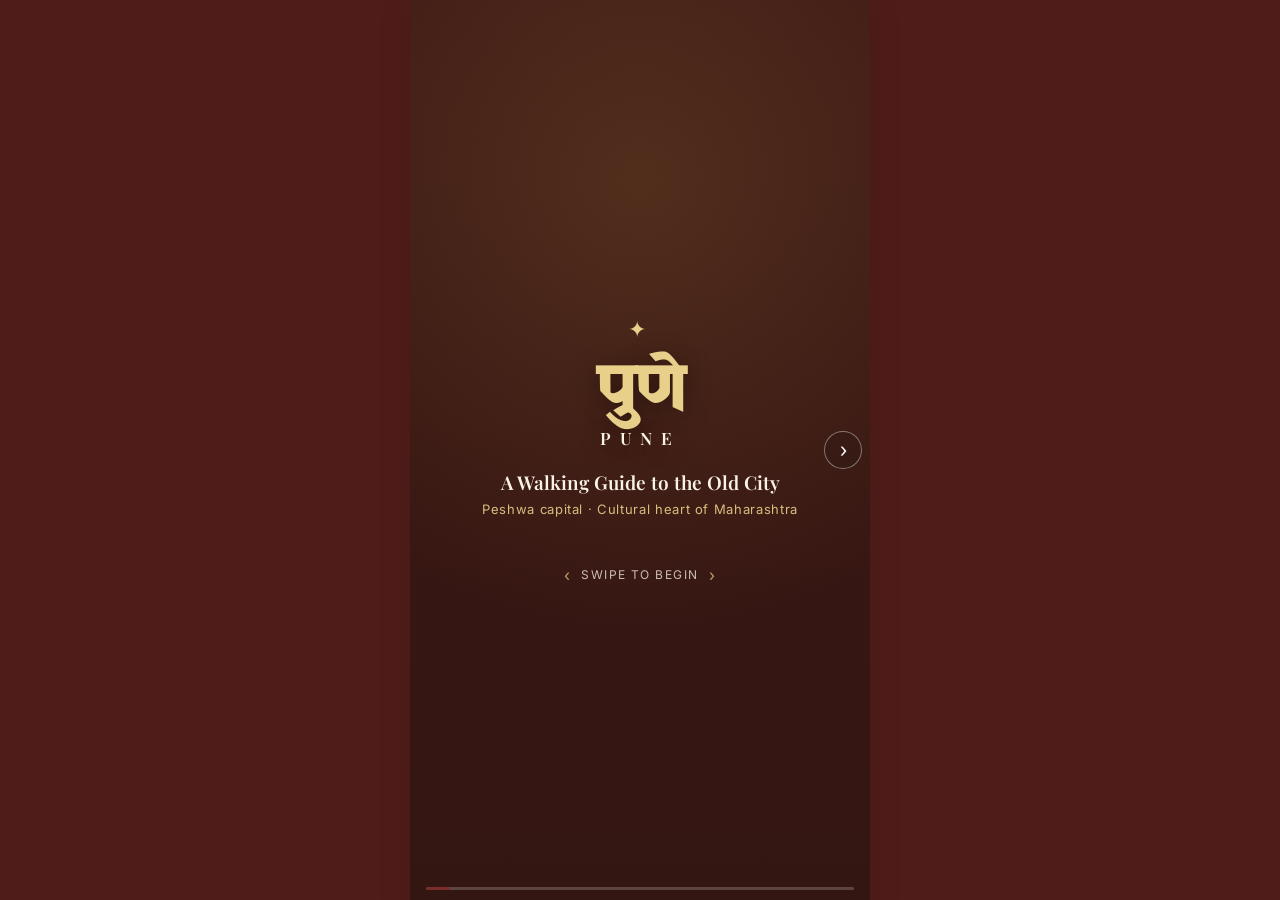
==== index.html @ a4c584d1 "added aga khan palace" ====
<!DOCTYPE html>
<html lang="en">
<head>
<meta charset="UTF-8">
<meta name="viewport" content="width=device-width, initial-scale=1, maximum-scale=1, viewport-fit=cover">
<title>Pune City Sightseeing Guide</title>
<meta name="description" content="A swipeable pocket guide to Pune's historic Peths, wadas and Ganpati temples.">
<link rel="preconnect" href="https://fonts.googleapis.com">
<link rel="preconnect" href="https://fonts.gstatic.com" crossorigin>
<link href="https://fonts.googleapis.com/css2?family=Yatra+One&family=Playfair+Display:wght@600;700&family=Inter:wght@400;500;600&display=swap" rel="stylesheet">
<link rel="stylesheet" href="css/styles.css">
</head>
<body>

<div id="app">

  <div id="track">

    <!-- SLIDE 1 : INTRO -->
    <section class="slide slide-intro" data-kind="intro">
      <div class="intro-bg" id="introBg"></div>
      <div class="intro-overlay"></div>
      <div class="intro-content">
        <div class="intro-motif" aria-hidden="true">✦</div>
        <h1 class="intro-title">पुणे<span class="intro-title-en">Pune</span></h1>
        <p class="intro-subtitle">A Walking Guide to the Old City</p>
        <p class="intro-tagline">Peshwa capital · Cultural heart of Maharashtra</p>
        <div class="intro-hint">
          <span class="hint-arrow">‹</span>
          <span>swipe to begin</span>
          <span class="hint-arrow">›</span>
        </div>
      </div>
    </section>

    <!-- SLIDE 2 : ABOUT PUNE -->
    <section class="slide slide-about" data-kind="about">
      <header class="slide-header">
        <span class="slide-eyebrow">About the City</span>
        <div class="about-header-row">
          <h2>Pune, Through the Centuries</h2>
          <button class="audio-btn" type="button" data-audio-source="about" aria-label="Read this slide aloud">
            <span class="audio-icon">🔊</span><span class="audio-text">Listen</span>
          </button>
        </div>
      </header>
      <div class="about-scroll" id="aboutContent">
        <p class="about-loading">Loading Pune's history…</p>
      </div>
    </section>

    <!-- SLIDE 3 : INDEX -->
    <section class="slide slide-index" data-kind="index">
      <header class="slide-header">
        <span class="slide-eyebrow">The Guide</span>
        <h2>All Sights</h2>
        <p class="index-hint">Tap a place to jump straight there</p>
      </header>
      <ol class="index-list" id="indexList">
        <li class="index-loading">Loading sights…</li>
      </ol>
    </section>

    <!-- SIGHT SLIDES injected here by js/app.js -->

  </div>

  <!-- Persistent chrome -->
  <button class="nav-btn nav-prev" id="prevBtn" aria-label="Previous slide">‹</button>
  <button class="nav-btn nav-next" id="nextBtn" aria-label="Next slide">›</button>
  <div class="progress-dots" id="progressDots"></div>
  <div class="slide-counter" id="slideCounter"></div>

</div>

<script src="data/about-pune.js"></script>
<script src="data/sights-batch-a.js"></script>
<script src="data/sights-batch-b.js"></script>
<script src="data/sights-batch-c.js"></script>
<script src="js/app.js"></script>
</body>
</html>
---- css/styles.css ----
/* ---------- Pune City Sightseeing Guide -------------------------------- */

:root {
  --maroon: #7a2e2a;
  --maroon-dark: #4f1c19;
  --terracotta: #b5502f;
  --gold: #c9a24b;
  --gold-light: #e8cf8a;
  --cream: #faf3e6;
  --cream-deep: #f2e6d0;
  --ink: #2b1b14;
  --ink-soft: #5c473c;
  --line: rgba(122, 46, 42, 0.18);
  --shadow: 0 10px 30px rgba(43, 27, 20, 0.18);
  --header-font: 'Playfair Display', Georgia, serif;
  --display-font: 'Yatra One', var(--header-font);
  --body-font: 'Inter', -apple-system, BlinkMacSystemFont, 'Segoe UI', sans-serif;
}

* { box-sizing: border-box; }

html, body {
  margin: 0;
  padding: 0;
  height: 100%;
  background: var(--ink);
  color: var(--ink);
  font-family: var(--body-font);
  -webkit-tap-highlight-color: transparent;
  overscroll-behavior: none;
}

body {
  overflow: hidden;
  height: 100vh;
  height: 100dvh;
}

h1, h2, h3 { font-family: var(--header-font); margin: 0; }

button { font-family: inherit; }

#app {
  position: relative;
  width: 100vw;
  height: 100vh;
  height: 100dvh;
  overflow: hidden;
  background: var(--cream);
}

#track {
  display: flex;
  height: 100%;
  width: 100%;
  transition: transform 0.38s cubic-bezier(0.22, 0.68, 0.32, 1);
  touch-action: pan-y;
}
#track.dragging { transition: none; }

.slide {
  flex: 0 0 100%;
  width: 100%;
  height: 100%;
  display: flex;
  flex-direction: column;
  overflow: hidden;
  position: relative;
  background: var(--cream);
}

/* ---------- shared header ------------------------------------------- */

.slide-header {
  padding: max(20px, env(safe-area-inset-top)) 24px 14px;
  border-bottom: 1px solid var(--line);
  background: var(--cream);
  flex: 0 0 auto;
}
.slide-eyebrow {
  display: block;
  font-size: 12px;
  letter-spacing: 0.14em;
  text-transform: uppercase;
  color: var(--terracotta);
  font-weight: 600;
  margin-bottom: 4px;
}
.slide-header h2 {
  font-size: 26px;
  color: var(--maroon-dark);
  line-height: 1.15;
}
.index-hint { margin: 6px 0 0; font-size: 13px; color: var(--ink-soft); }

.about-header-row {
  display: flex;
  align-items: center;
  justify-content: space-between;
  gap: 12px;
  flex-wrap: wrap;
}
.about-header-row h2 { flex: 1 1 auto; min-width: 0; }
.about-header-row .audio-btn { flex: 0 0 auto; }

/* ---------- SLIDE 1 : intro ------------------------------------------ */

.slide-intro { justify-content: center; align-items: center; background: var(--maroon-dark); }

.intro-bg {
  position: absolute;
  inset: 0;
  background: linear-gradient(155deg, #5a221f 0%, #7a2e2a 55%, #93402d 100%);
  background-size: cover;
  background-position: center;
}
.intro-bg.has-photo { background-image: linear-gradient(180deg, rgba(45, 20, 16, 0.55), rgba(45, 20, 16, 0.82)), var(--intro-photo); }

.intro-overlay {
  position: absolute;
  inset: 0;
  background: radial-gradient(circle at 50% 20%, rgba(201, 162, 75, 0.16), transparent 60%);
}

.intro-content {
  position: relative;
  z-index: 1;
  text-align: center;
  color: var(--cream);
  padding: 0 32px;
}
.intro-motif { font-size: 22px; color: var(--gold-light); margin-bottom: 18px; letter-spacing: 0.3em; }
.intro-title {
  font-family: var(--display-font);
  font-size: 64px;
  line-height: 1;
  display: flex;
  flex-direction: column;
  align-items: center;
  gap: 6px;
  color: var(--gold-light);
  text-shadow: 0 4px 24px rgba(0,0,0,0.35);
}
.intro-title-en {
  font-family: var(--header-font);
  font-size: 17px;
  letter-spacing: 0.5em;
  text-transform: uppercase;
  color: var(--cream);
  font-weight: 600;
}
.intro-subtitle { margin: 22px 0 6px; font-size: 19px; font-family: var(--header-font); font-weight: 600; }
.intro-tagline { margin: 0; font-size: 13px; letter-spacing: 0.05em; color: var(--gold-light); opacity: 0.9; }
.intro-hint {
  margin-top: 48px;
  display: flex;
  align-items: center;
  justify-content: center;
  gap: 10px;
  font-size: 12px;
  letter-spacing: 0.12em;
  text-transform: uppercase;
  color: var(--cream);
  opacity: 0.75;
  animation: pulse 2.2s ease-in-out infinite;
}
.hint-arrow { font-size: 16px; color: var(--gold-light); }
@keyframes pulse { 0%, 100% { opacity: 0.35; } 50% { opacity: 0.85; } }

/* ---------- SLIDE 2 : about ------------------------------------------- */

.about-scroll {
  flex: 1 1 auto;
  min-height: 0;
  overflow-y: auto;
  -webkit-overflow-scrolling: touch;
  padding: 20px 24px 40px;
}
.about-scroll p {
  font-size: 15.5px;
  line-height: 1.7;
  color: var(--ink);
  margin: 0 0 14px;
}
.about-scroll p:first-of-type::first-letter {
  font-family: var(--display-font);
  font-size: 44px;
  float: left;
  line-height: 0.8;
  padding: 6px 8px 0 0;
  color: var(--maroon);
}
.about-loading, .index-loading { color: var(--ink-soft); font-style: italic; }

/* ---------- SLIDE 3 : index ------------------------------------------- */

.index-list {
  flex: 1 1 auto;
  min-height: 0;
  overflow-y: auto;
  -webkit-overflow-scrolling: touch;
  margin: 0;
  padding: 8px 16px 40px;
  list-style: none;
}
.index-item {
  display: flex;
  align-items: center;
  gap: 14px;
  width: 100%;
  padding: 13px 10px;
  background: none;
  border: none;
  border-bottom: 1px solid var(--line);
  text-align: left;
  cursor: pointer;
  font-family: var(--body-font);
  color: var(--ink);
}
.index-item:active { background: var(--cream-deep); }
.index-num {
  flex: 0 0 auto;
  width: 30px;
  height: 30px;
  border-radius: 50%;
  background: var(--maroon);
  color: var(--gold-light);
  display: flex;
  align-items: center;
  justify-content: center;
  font-size: 12.5px;
  font-weight: 600;
  font-family: var(--header-font);
}
.index-name { font-size: 15.5px; font-weight: 500; line-height: 1.3; }
.index-chevron { margin-left: auto; color: var(--terracotta); opacity: 0.6; font-size: 18px; }

/* ---------- SIGHT slides ------------------------------------------- */

.slide-sight { background: var(--cream); }

.sight-header {
  flex: 0 0 auto;
  padding: max(18px, env(safe-area-inset-top)) 22px 12px;
  background: var(--cream);
  border-bottom: 1px solid var(--line);
}
.sight-header-top {
  display: flex;
  align-items: center;
  justify-content: space-between;
  gap: 10px;
}
.sight-eyebrow {
  font-size: 11.5px;
  letter-spacing: 0.12em;
  text-transform: uppercase;
  color: var(--terracotta);
  font-weight: 600;
}
.index-shortcut {
  flex: 0 0 auto;
  display: inline-flex;
  align-items: center;
  gap: 5px;
  font-size: 11.5px;
  font-weight: 600;
  color: var(--maroon);
  background: none;
  border: 1px solid var(--line);
  padding: 4px 10px;
  border-radius: 999px;
  cursor: pointer;
}
.index-shortcut:active { background: var(--cream-deep); }
.index-shortcut-icon { font-size: 11px; }
.sight-header h2 {
  font-size: 22px;
  color: var(--maroon-dark);
  margin: 3px 0 12px;
  line-height: 1.2;
}
.sight-actions {
  display: flex;
  flex-wrap: wrap;
  gap: 8px;
}

.maps-link, .audio-btn {
  display: inline-flex;
  align-items: center;
  gap: 6px;
  font-size: 12.5px;
  font-weight: 600;
  color: var(--maroon);
  background: var(--cream-deep);
  border: 1px solid var(--line);
  padding: 7px 13px;
  border-radius: 999px;
  text-decoration: none;
}
.maps-link:active, .audio-btn:active { background: var(--gold-light); }
.maps-pin { font-size: 13px; }

.audio-btn { cursor: pointer; }
.audio-icon { font-size: 13px; }
.audio-btn.playing {
  background: var(--maroon);
  color: var(--cream);
  border-color: var(--maroon);
}
.audio-btn.playing .audio-icon { animation: pulse 1.1s ease-in-out infinite; }

.sight-body {
  flex: 1 1 auto;
  min-height: 0;
  display: flex;
  flex-direction: column;
}

.sight-top {
  flex: 1 1 50%;
  min-height: 0;
  overflow-y: auto;
  -webkit-overflow-scrolling: touch;
  padding: 16px 22px 24px;
  touch-action: pan-y;
}
.sight-section { margin-bottom: 18px; }
.sight-section:last-child { margin-bottom: 4px; }
.sight-section h3 {
  font-size: 11.5px;
  letter-spacing: 0.1em;
  text-transform: uppercase;
  color: var(--gold);
  background: var(--maroon-dark);
  display: inline-block;
  padding: 3px 10px;
  border-radius: 4px;
  margin-bottom: 8px;
  font-family: var(--body-font);
  font-weight: 700;
}
.sight-section p, .sight-section ul {
  font-size: 14.5px;
  line-height: 1.65;
  color: var(--ink);
  margin: 0;
}
.sight-section ul { padding-left: 18px; }
.sight-section li { margin-bottom: 4px; }

.sight-bottom {
  flex: 1 1 50%;
  min-height: 0;
  position: relative;
  overflow: hidden;
  background: var(--maroon-dark);
}
.sight-bottom img {
  width: 100%;
  height: 100%;
  object-fit: cover;
  display: block;
}
.photo-credit {
  position: absolute;
  right: 8px;
  bottom: 8px;
  font-size: 10px;
  color: rgba(255,255,255,0.85);
  background: rgba(20, 10, 8, 0.55);
  padding: 3px 8px;
  border-radius: 999px;
  max-width: 80%;
  text-align: right;
  line-height: 1.3;
}

/* ---------- persistent chrome ------------------------------------------- */

.nav-btn {
  position: absolute;
  top: 50%;
  transform: translateY(-50%);
  z-index: 5;
  width: 38px;
  height: 38px;
  border-radius: 50%;
  border: 1px solid rgba(255,255,255,0.4);
  background: rgba(43, 27, 20, 0.35);
  color: #fff;
  font-size: 20px;
  line-height: 1;
  display: flex;
  align-items: center;
  justify-content: center;
  cursor: pointer;
  backdrop-filter: blur(2px);
}
.nav-prev { left: 8px; }
.nav-next { right: 8px; }
.nav-btn[disabled] { opacity: 0; pointer-events: none; }

.progress-dots {
  position: absolute;
  left: 16px;
  right: 16px;
  bottom: max(10px, env(safe-area-inset-bottom));
  height: 3px;
  border-radius: 999px;
  background: rgba(122, 46, 42, 0.15);
  z-index: 5;
  overflow: hidden;
}
.progress-dots::after {
  content: "";
  display: block;
  height: 100%;
  width: var(--progress, 0%);
  background: var(--maroon);
  border-radius: 999px;
  transition: width 0.3s ease;
}

.slide-counter {
  position: absolute;
  left: 14px;
  bottom: max(24px, calc(env(safe-area-inset-bottom) + 24px));
  z-index: 6;
  font-size: 11px;
  font-weight: 600;
  letter-spacing: 0.05em;
  color: rgba(255,255,255,0.9);
  background: rgba(20, 10, 8, 0.55);
  border: 1px solid rgba(255,255,255,0.25);
  padding: 4px 10px;
  border-radius: 999px;
  backdrop-filter: blur(2px);
}
#app[data-current-kind="intro"] .slide-counter { opacity: 0; }

/* dark counter/nav on intro slide since bg is maroon already; hide chrome there */
#app[data-current-kind="intro"] .nav-prev { opacity: 0; pointer-events: none; }
#app[data-current-kind="intro"] .progress-dots { background: rgba(255,255,255,0.2); }
#app[data-current-kind="intro"] .slide-counter { opacity: 0; }

/* ---------- small-height phones: shrink header/type a touch ------------- */
@media (max-height: 640px) {
  .intro-title { font-size: 52px; }
  .sight-header h2 { font-size: 19px; }
  .slide-header h2 { font-size: 22px; }
}

/* ---------- tablets / desktop: cap width, center as a "phone" card ------ */
@media (min-width: 720px) {
  body { background: var(--maroon-dark); }
  #app {
    max-width: 460px;
    height: min(100vh, 940px);
    margin: 0 auto;
    box-shadow: var(--shadow);
    border-radius: 0;
  }
  html, body { overflow: auto; }
}
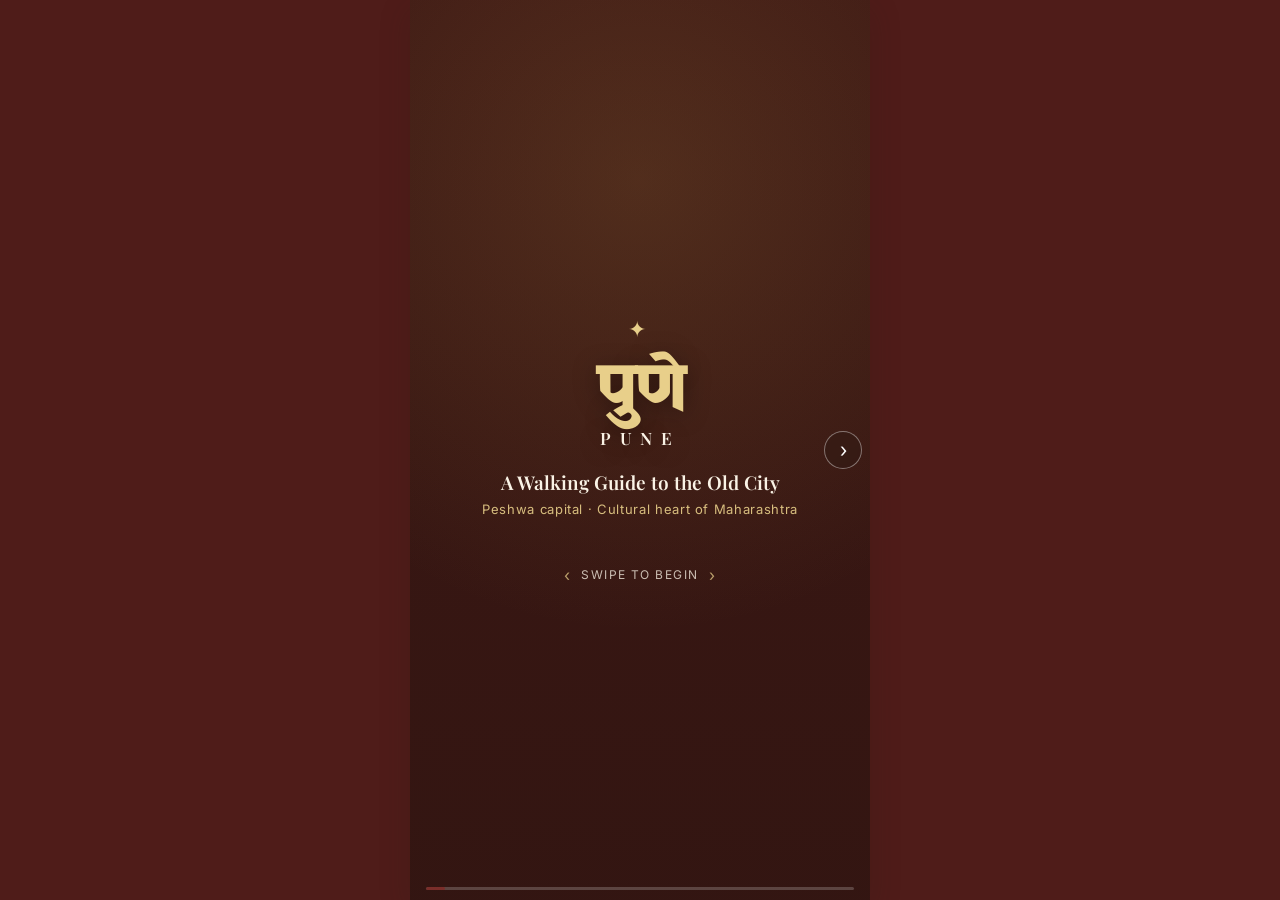
==== commit 1493a6a1: "added walks" ====
--- a/index.html
+++ b/index.html
@@ -49,7 +49,50 @@
       </div>
     </section>
 
-    <!-- SLIDE 3 : INDEX -->
+    <!-- SLIDE 3 : EXPLORE (hub) -->
+    <section class="slide slide-hub" data-kind="hub">
+      <header class="slide-header">
+        <span class="slide-eyebrow">Get Started</span>
+        <h2>Explore Pune</h2>
+        <p class="index-hint">Browse every sight, or follow a ready-made walking route</p>
+      </header>
+      <ul class="hub-list">
+        <li>
+          <button class="hub-card index-shortcut" type="button">
+            <span class="hub-card-icon">📖</span>
+            <span class="hub-card-text">
+              <span class="hub-card-title">All Sights</span>
+              <span class="hub-card-sub">The full index — jump straight to any place</span>
+            </span>
+            <span class="hub-card-arrow">›</span>
+          </button>
+        </li>
+        <li>
+          <a class="hub-card" target="_blank" rel="noopener"
+             href="https://www.google.com/maps/dir/?api=1&origin=Kasba%20Ganpati%20Mandir%2C%20Kasba%20Peth%2C%20Pune&destination=Kesari%20Wada%2C%20Narayan%20Peth%2C%20Pune&waypoints=Tambdi%20Jogeshwari%20Temple%2C%20Budhwar%20Peth%2C%20Pune%7CGuruji%20Talim%20Mandal%2C%20Budhwar%20Peth%2C%20Pune%7CTulshibaug%20Ganpati%20Temple%2C%20Tulshibaug%2C%20Budhwar%20Peth%2C%20Pune&travelmode=walking">
+            <span class="hub-card-icon">🛕</span>
+            <span class="hub-card-text">
+              <span class="hub-card-title">Walk: Manache 5 Ganpati</span>
+              <span class="hub-card-sub">Pune's five ceremonially first Ganpati mandals, in order</span>
+            </span>
+            <span class="hub-card-arrow">↗</span>
+          </a>
+        </li>
+        <li>
+          <a class="hub-card" target="_blank" rel="noopener"
+             href="https://maps.app.goo.gl/eJ3b7uVjVSsJ6MVEA">
+            <span class="hub-card-icon">🚶</span>
+            <span class="hub-card-text">
+              <span class="hub-card-title">Walk: A Typical Pune City Walk</span>
+              <span class="hub-card-sub">Peek into culture, stories, markets &amp; temples — 11 stops</span>
+            </span>
+            <span class="hub-card-arrow">↗</span>
+          </a>
+        </li>
+      </ul>
+    </section>
+
+    <!-- SLIDE 4 : INDEX -->
     <section class="slide slide-index" data-kind="index">
       <header class="slide-header">
         <span class="slide-eyebrow">The Guide</span>
--- a/css/styles.css
+++ b/css/styles.css
@@ -192,7 +192,54 @@
 }
 .about-loading, .index-loading { color: var(--ink-soft); font-style: italic; }
 
-/* ---------- SLIDE 3 : index ------------------------------------------- */
+/* ---------- SLIDE 3 : explore hub ------------------------------------------- */
+
+.hub-list {
+  flex: 1 1 auto;
+  min-height: 0;
+  overflow-y: auto;
+  -webkit-overflow-scrolling: touch;
+  margin: 0;
+  padding: 16px 20px 40px;
+  list-style: none;
+  display: flex;
+  flex-direction: column;
+  gap: 14px;
+}
+.hub-card {
+  display: flex;
+  align-items: center;
+  gap: 14px;
+  width: 100%;
+  padding: 16px;
+  background: var(--cream-deep);
+  border: 1px solid var(--line);
+  border-radius: 14px;
+  text-align: left;
+  text-decoration: none;
+  cursor: pointer;
+  font-family: var(--body-font);
+  color: var(--ink);
+  box-shadow: 0 4px 14px rgba(43, 27, 20, 0.06);
+}
+.hub-card:active { background: var(--gold-light); }
+.hub-card-icon {
+  flex: 0 0 auto;
+  width: 42px;
+  height: 42px;
+  border-radius: 50%;
+  background: var(--maroon-dark);
+  display: flex;
+  align-items: center;
+  justify-content: center;
+  font-size: 19px;
+}
+.hub-card-text { flex: 1 1 auto; min-width: 0; display: flex; flex-direction: column; gap: 3px; }
+.hub-card-title { font-family: var(--header-font); font-weight: 700; font-size: 15.5px; color: var(--maroon-dark); }
+.hub-card-sub { font-size: 12.5px; line-height: 1.4; color: var(--ink-soft); }
+.hub-card-arrow { flex: 0 0 auto; font-size: 18px; color: var(--terracotta); opacity: 0.7; }
+
+/* ---------- SLIDE 4 : index ------------------------------------------- */
 
 .index-list {
   flex: 1 1 auto;
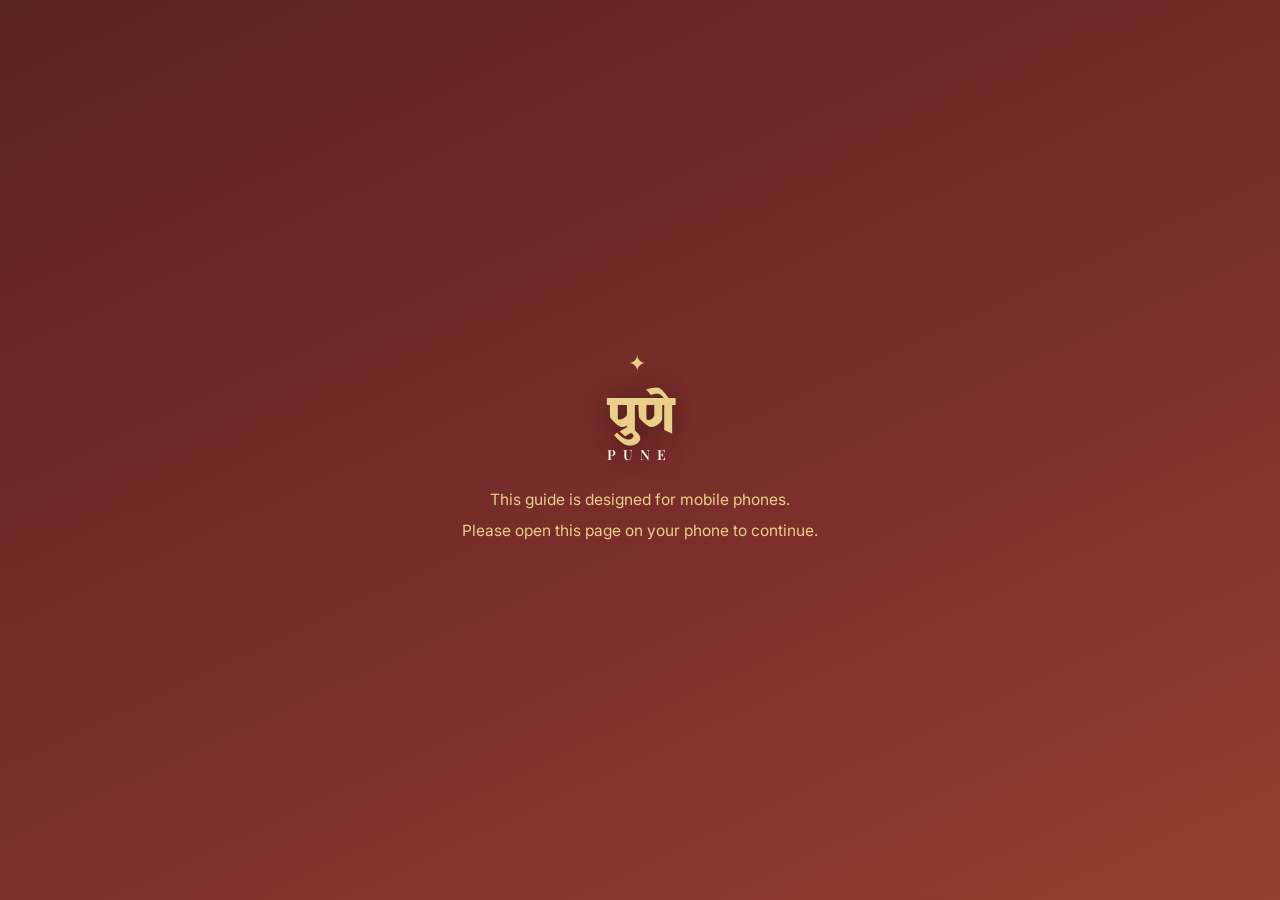
==== commit 70a64c65: "added food joints" ====
--- a/index.html
+++ b/index.html
@@ -5,12 +5,23 @@
 <meta name="viewport" content="width=device-width, initial-scale=1, maximum-scale=1, viewport-fit=cover">
 <title>Pune City Sightseeing Guide</title>
 <meta name="description" content="A swipeable pocket guide to Pune's historic Peths, wadas and Ganpati temples.">
+<script>window.IS_LANDING_PAGE = true;</script>
+<script src="js/mobile-guard.js"></script>
 <link rel="preconnect" href="https://fonts.googleapis.com">
 <link rel="preconnect" href="https://fonts.gstatic.com" crossorigin>
 <link href="https://fonts.googleapis.com/css2?family=Yatra+One&family=Playfair+Display:wght@600;700&family=Inter:wght@400;500;600&display=swap" rel="stylesheet">
 <link rel="stylesheet" href="css/styles.css">
 </head>
 <body>
+
+<div id="desktopBlock" class="desktop-block">
+  <div class="desktop-block-content">
+    <div class="desktop-block-motif" aria-hidden="true">✦</div>
+    <h1 class="desktop-block-title">पुणे<span>Pune</span></h1>
+    <p class="desktop-block-text">This guide is designed for mobile phones.</p>
+    <p class="desktop-block-text">Please open this page on your phone to continue.</p>
+  </div>
+</div>
 
 <div id="app">
 
@@ -68,6 +79,16 @@
           </button>
         </li>
         <li>
+          <a class="hub-card" target="_blank" rel="noopener" href="food.html">
+            <span class="hub-card-icon">🥟</span>
+            <span class="hub-card-text">
+              <span class="hub-card-title">The Culinary Heritage of Pune</span>
+              <span class="hub-card-sub">The OGs — legendary old eateries that shaped how Pune eats</span>
+            </span>
+            <span class="hub-card-arrow">↗</span>
+          </a>
+        </li>
+        <li>
           <a class="hub-card" target="_blank" rel="noopener"
              href="https://www.google.com/maps/dir/?api=1&origin=Kasba%20Ganpati%20Mandir%2C%20Kasba%20Peth%2C%20Pune&destination=Kesari%20Wada%2C%20Narayan%20Peth%2C%20Pune&waypoints=Tambdi%20Jogeshwari%20Temple%2C%20Budhwar%20Peth%2C%20Pune%7CGuruji%20Talim%20Mandal%2C%20Budhwar%20Peth%2C%20Pune%7CTulshibaug%20Ganpati%20Temple%2C%20Tulshibaug%2C%20Budhwar%20Peth%2C%20Pune&travelmode=walking">
             <span class="hub-card-icon">🛕</span>
@@ -85,6 +106,17 @@
             <span class="hub-card-text">
               <span class="hub-card-title">Walk: A Typical Pune City Walk</span>
               <span class="hub-card-sub">Peek into culture, stories, markets &amp; temples — 11 stops</span>
+            </span>
+            <span class="hub-card-arrow">↗</span>
+          </a>
+        </li>
+        <li>
+          <a class="hub-card" target="_blank" rel="noopener"
+             href="https://wa.me/919545524246">
+            <span class="hub-card-icon">💬</span>
+            <span class="hub-card-text">
+              <span class="hub-card-title">Call Ameya</span>
+              <span class="hub-card-sub">if you'd like a buddy (local Puneri) to take you around</span>
             </span>
             <span class="hub-card-arrow">↗</span>
           </a>
--- a/css/styles.css
+++ b/css/styles.css
@@ -69,6 +69,54 @@
   background: var(--cream);
 }
 
+/* ---------- desktop block (js/mobile-guard.js) ------------------------ */
+
+.desktop-block {
+  display: none;
+  position: fixed;
+  inset: 0;
+  z-index: 100;
+  align-items: center;
+  justify-content: center;
+  background: linear-gradient(155deg, #5a221f 0%, #7a2e2a 55%, #93402d 100%);
+}
+html[data-desktop-blocked="true"] .desktop-block { display: flex; }
+html[data-desktop-blocked="true"] #app { display: none; }
+
+.desktop-block-content {
+  text-align: center;
+  color: var(--cream);
+  padding: 0 32px;
+  max-width: 420px;
+}
+.desktop-block-motif { font-size: 22px; color: var(--gold-light); margin-bottom: 18px; letter-spacing: 0.3em; }
+.desktop-block-title {
+  font-family: var(--display-font);
+  font-size: 48px;
+  line-height: 1;
+  display: flex;
+  flex-direction: column;
+  align-items: center;
+  gap: 6px;
+  color: var(--gold-light);
+  text-shadow: 0 4px 24px rgba(0,0,0,0.35);
+  margin: 0 0 26px;
+}
+.desktop-block-title span {
+  font-family: var(--header-font);
+  font-size: 14px;
+  letter-spacing: 0.5em;
+  text-transform: uppercase;
+  color: var(--cream);
+  font-weight: 600;
+}
+.desktop-block-text {
+  margin: 0 0 6px;
+  font-size: 15.5px;
+  line-height: 1.6;
+  color: var(--gold-light);
+}
+
 /* ---------- shared header ------------------------------------------- */
 
 .slide-header {
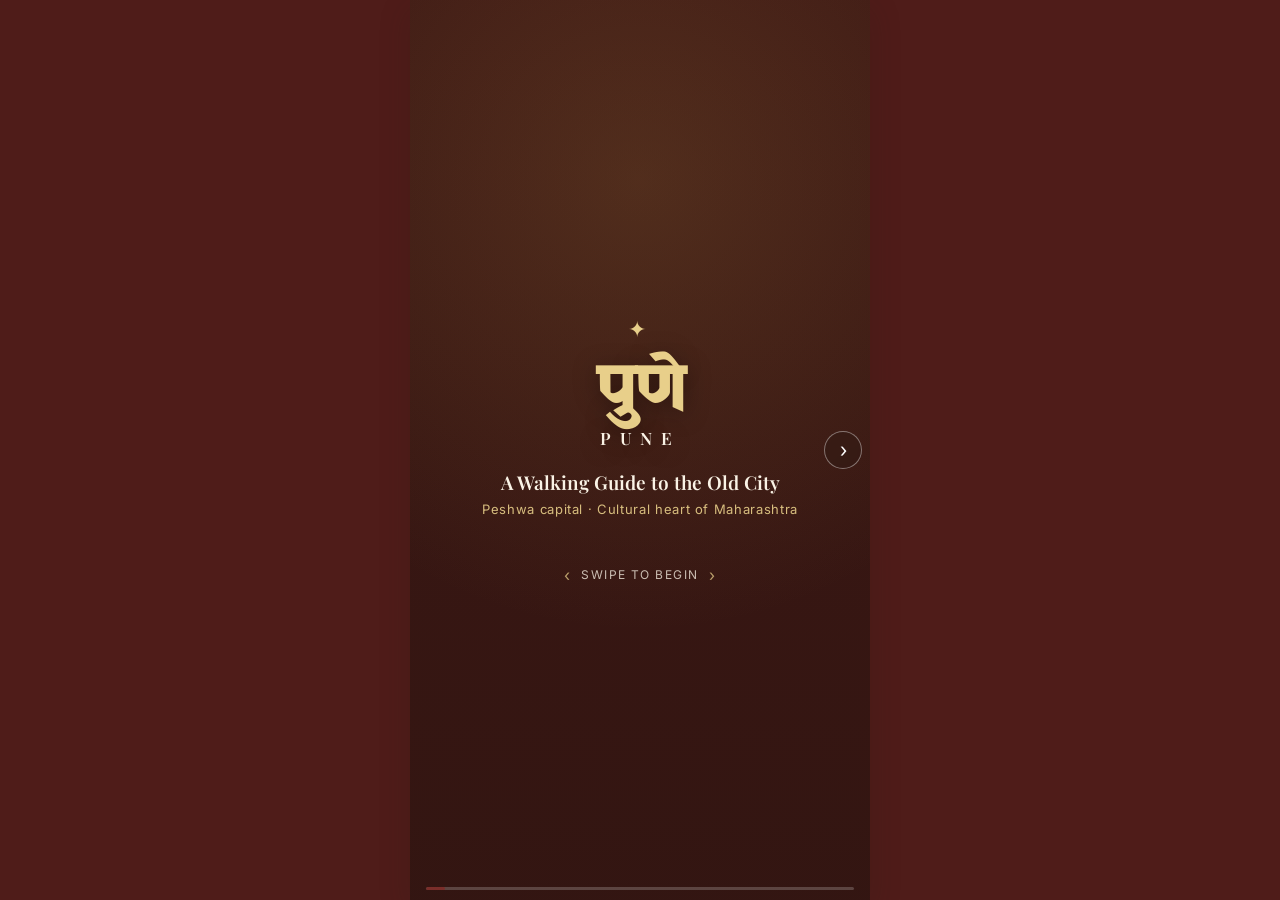
==== commit f8921bd0: "minor enhancements to food joints listing" ====
--- a/index.html
+++ b/index.html
@@ -5,23 +5,12 @@
 <meta name="viewport" content="width=device-width, initial-scale=1, maximum-scale=1, viewport-fit=cover">
 <title>Pune City Sightseeing Guide</title>
 <meta name="description" content="A swipeable pocket guide to Pune's historic Peths, wadas and Ganpati temples.">
-<script>window.IS_LANDING_PAGE = true;</script>
-<script src="js/mobile-guard.js"></script>
 <link rel="preconnect" href="https://fonts.googleapis.com">
 <link rel="preconnect" href="https://fonts.gstatic.com" crossorigin>
 <link href="https://fonts.googleapis.com/css2?family=Yatra+One&family=Playfair+Display:wght@600;700&family=Inter:wght@400;500;600&display=swap" rel="stylesheet">
 <link rel="stylesheet" href="css/styles.css">
 </head>
 <body>
-
-<div id="desktopBlock" class="desktop-block">
-  <div class="desktop-block-content">
-    <div class="desktop-block-motif" aria-hidden="true">✦</div>
-    <h1 class="desktop-block-title">पुणे<span>Pune</span></h1>
-    <p class="desktop-block-text">This guide is designed for mobile phones.</p>
-    <p class="desktop-block-text">Please open this page on your phone to continue.</p>
-  </div>
-</div>
 
 <div id="app">
 
--- a/css/styles.css
+++ b/css/styles.css
@@ -69,54 +69,6 @@
   background: var(--cream);
 }
 
-/* ---------- desktop block (js/mobile-guard.js) ------------------------ */
-
-.desktop-block {
-  display: none;
-  position: fixed;
-  inset: 0;
-  z-index: 100;
-  align-items: center;
-  justify-content: center;
-  background: linear-gradient(155deg, #5a221f 0%, #7a2e2a 55%, #93402d 100%);
-}
-html[data-desktop-blocked="true"] .desktop-block { display: flex; }
-html[data-desktop-blocked="true"] #app { display: none; }
-
-.desktop-block-content {
-  text-align: center;
-  color: var(--cream);
-  padding: 0 32px;
-  max-width: 420px;
-}
-.desktop-block-motif { font-size: 22px; color: var(--gold-light); margin-bottom: 18px; letter-spacing: 0.3em; }
-.desktop-block-title {
-  font-family: var(--display-font);
-  font-size: 48px;
-  line-height: 1;
-  display: flex;
-  flex-direction: column;
-  align-items: center;
-  gap: 6px;
-  color: var(--gold-light);
-  text-shadow: 0 4px 24px rgba(0,0,0,0.35);
-  margin: 0 0 26px;
-}
-.desktop-block-title span {
-  font-family: var(--header-font);
-  font-size: 14px;
-  letter-spacing: 0.5em;
-  text-transform: uppercase;
-  color: var(--cream);
-  font-weight: 600;
-}
-.desktop-block-text {
-  margin: 0 0 6px;
-  font-size: 15.5px;
-  line-height: 1.6;
-  color: var(--gold-light);
-}
-
 /* ---------- shared header ------------------------------------------- */
 
 .slide-header {
@@ -271,6 +223,18 @@
   box-shadow: 0 4px 14px rgba(43, 27, 20, 0.06);
 }
 .hub-card:active { background: var(--gold-light); }
+/* .index-shortcut (below, in SIGHT slides) is reused on the hub's "All
+   Sights" button for its click-delegation hook, but is also the small pill
+   style used elsewhere — this combined-class override wins on specificity
+   and restores the full hub-card look for that one button. */
+.hub-card.index-shortcut {
+  display: flex;
+  gap: 14px;
+  padding: 16px;
+  background: var(--cream-deep);
+  border-radius: 14px;
+}
+.hub-card.index-shortcut:active { background: var(--gold-light); }
 .hub-card-icon {
   flex: 0 0 auto;
   width: 42px;
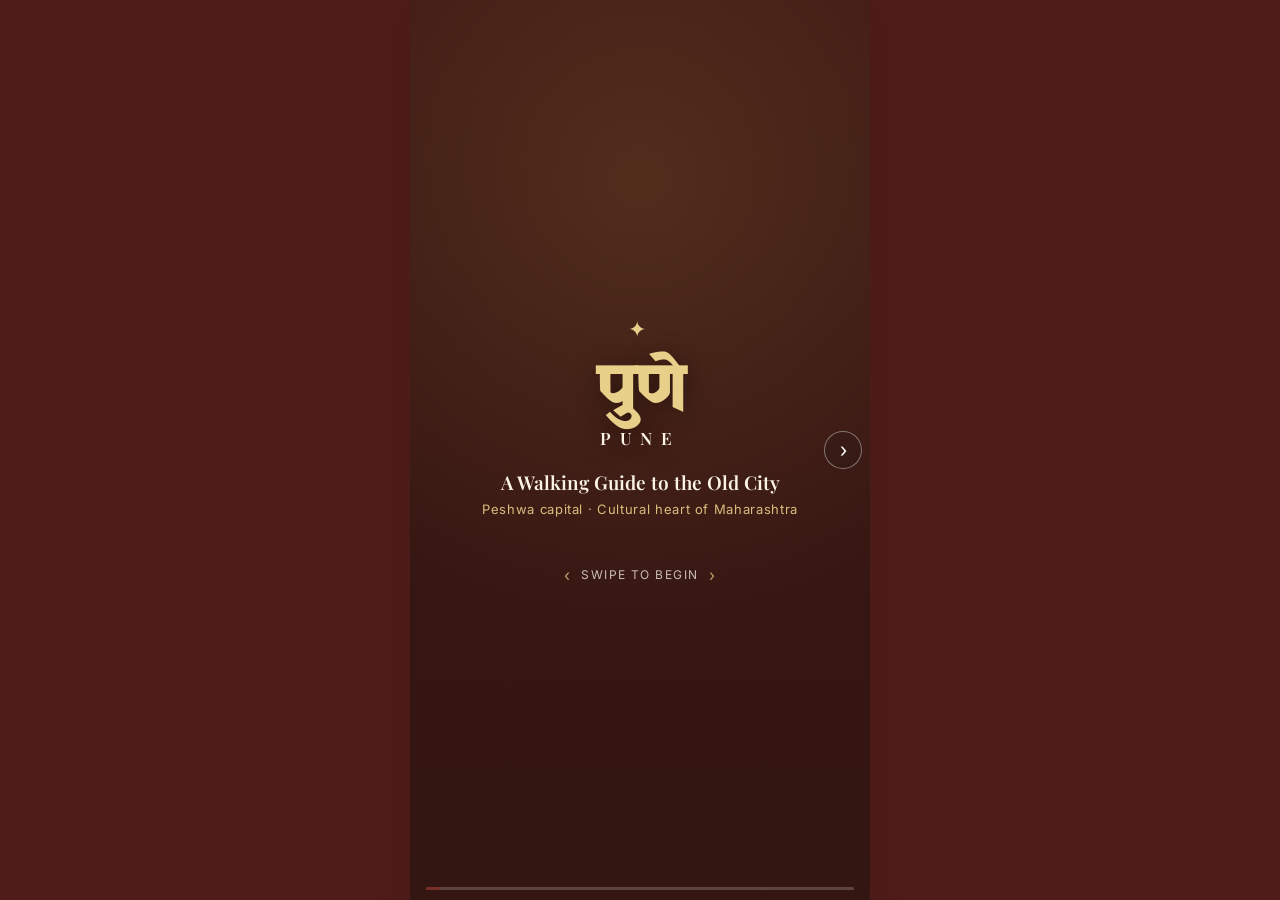
==== commit ecdbe120: "updated sites list" ====
--- a/index.html
+++ b/index.html
@@ -117,7 +117,21 @@
     <section class="slide slide-index" data-kind="index">
       <header class="slide-header">
         <span class="slide-eyebrow">The Guide</span>
-        <h2>All Sights</h2>
+        <div class="index-header-row">
+          <h2>All Sights</h2>
+          <div class="index-filter">
+            <button class="filter-toggle" type="button" id="filterToggle" aria-expanded="false" aria-haspopup="true">
+              <span class="filter-icon">▾</span> Filter
+            </button>
+            <div class="filter-panel" id="filterPanel" hidden>
+              <label class="filter-option"><input type="checkbox" value="Historical Site" checked> Historical Site</label>
+              <label class="filter-option"><input type="checkbox" value="Temple" checked> Temple</label>
+              <label class="filter-option"><input type="checkbox" value="Manache Ganpati" checked> Manache Ganpati</label>
+              <label class="filter-option"><input type="checkbox" value="Ancient Architecture" checked> Ancient Architecture</label>
+              <label class="filter-option"><input type="checkbox" value="Modern Architecture" checked> Modern Architecture</label>
+            </div>
+          </div>
+        </div>
         <p class="index-hint">Tap a place to jump straight there</p>
       </header>
       <ol class="index-list" id="indexList">
@@ -141,6 +155,7 @@
 <script src="data/sights-batch-a.js"></script>
 <script src="data/sights-batch-b.js"></script>
 <script src="data/sights-batch-c.js"></script>
+<script src="data/sights-batch-d.js"></script>
 <script src="js/app.js"></script>
 </body>
 </html>
--- a/css/styles.css
+++ b/css/styles.css
@@ -93,6 +93,56 @@
 }
 .index-hint { margin: 6px 0 0; font-size: 13px; color: var(--ink-soft); }
 
+.index-header-row {
+  display: flex;
+  align-items: center;
+  justify-content: space-between;
+  gap: 12px;
+}
+.index-filter { position: relative; flex: 0 0 auto; }
+.filter-toggle {
+  display: inline-flex;
+  align-items: center;
+  gap: 5px;
+  font-size: 12.5px;
+  font-weight: 600;
+  color: var(--maroon);
+  background: var(--cream-deep);
+  border: 1px solid var(--line);
+  padding: 7px 13px;
+  border-radius: 999px;
+  cursor: pointer;
+}
+.filter-toggle[aria-expanded="true"] { background: var(--gold-light); }
+.filter-icon { font-size: 10px; }
+.filter-panel {
+  position: absolute;
+  top: calc(100% + 8px);
+  right: 0;
+  z-index: 20;
+  background: var(--cream);
+  border: 1px solid var(--line);
+  border-radius: 12px;
+  box-shadow: var(--shadow);
+  padding: 10px 14px;
+  min-width: 190px;
+  display: flex;
+  flex-direction: column;
+  gap: 9px;
+}
+.filter-panel[hidden] { display: none; }
+.filter-option {
+  display: flex;
+  align-items: center;
+  gap: 9px;
+  font-size: 13.5px;
+  color: var(--ink);
+  cursor: pointer;
+  white-space: nowrap;
+}
+.filter-option input { accent-color: var(--maroon); width: 15px; height: 15px; }
+.index-list li.filtered-out { display: none; }
+
 .about-header-row {
   display: flex;
   align-items: center;
@@ -339,6 +389,23 @@
   margin: 3px 0 12px;
   line-height: 1.2;
 }
+.sight-tags {
+  display: flex;
+  flex-wrap: wrap;
+  gap: 6px;
+  margin-bottom: 12px;
+}
+.tag-chip {
+  font-size: 10.5px;
+  font-weight: 600;
+  letter-spacing: 0.03em;
+  color: var(--terracotta);
+  background: var(--cream-deep);
+  border: 1px solid var(--line);
+  padding: 3px 10px;
+  border-radius: 999px;
+}
+
 .sight-actions {
   display: flex;
   flex-wrap: wrap;
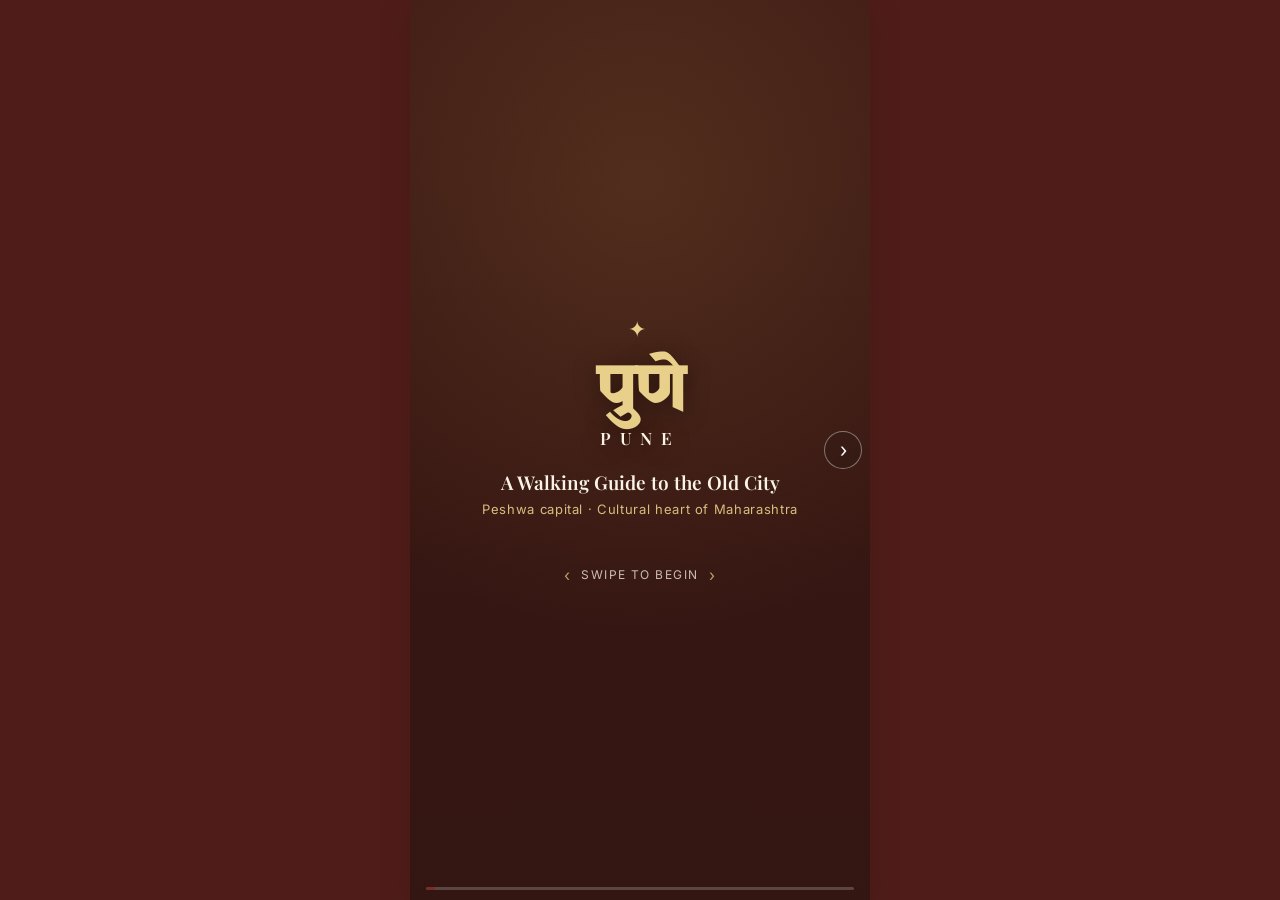
==== commit 77e552ff: "added museums" ====
--- a/index.html
+++ b/index.html
@@ -124,11 +124,12 @@
               <span class="filter-icon">▾</span> Filter
             </button>
             <div class="filter-panel" id="filterPanel" hidden>
-              <label class="filter-option"><input type="checkbox" value="Historical Site" checked> Historical Site</label>
-              <label class="filter-option"><input type="checkbox" value="Temple" checked> Temple</label>
-              <label class="filter-option"><input type="checkbox" value="Manache Ganpati" checked> Manache Ganpati</label>
-              <label class="filter-option"><input type="checkbox" value="Ancient Architecture" checked> Ancient Architecture</label>
-              <label class="filter-option"><input type="checkbox" value="Modern Architecture" checked> Modern Architecture</label>
+              <div class="filter-option"><label><input type="checkbox" value="Historical Site" checked> Historical Site <span class="filter-count" data-tag="Historical Site"></span></label><button type="button" class="filter-only" data-tag="Historical Site">Only</button></div>
+              <div class="filter-option"><label><input type="checkbox" value="Temple" checked> Temple <span class="filter-count" data-tag="Temple"></span></label><button type="button" class="filter-only" data-tag="Temple">Only</button></div>
+              <div class="filter-option"><label><input type="checkbox" value="Manache Ganpati" checked> Manache Ganpati <span class="filter-count" data-tag="Manache Ganpati"></span></label><button type="button" class="filter-only" data-tag="Manache Ganpati">Only</button></div>
+              <div class="filter-option"><label><input type="checkbox" value="Ancient Architecture" checked> Ancient Architecture <span class="filter-count" data-tag="Ancient Architecture"></span></label><button type="button" class="filter-only" data-tag="Ancient Architecture">Only</button></div>
+              <div class="filter-option"><label><input type="checkbox" value="Modern Architecture" checked> Modern Architecture <span class="filter-count" data-tag="Modern Architecture"></span></label><button type="button" class="filter-only" data-tag="Modern Architecture">Only</button></div>
+              <div class="filter-option"><label><input type="checkbox" value="Museum" checked> Museum <span class="filter-count" data-tag="Museum"></span></label><button type="button" class="filter-only" data-tag="Museum">Only</button></div>
             </div>
           </div>
         </div>
@@ -156,6 +157,7 @@
 <script src="data/sights-batch-b.js"></script>
 <script src="data/sights-batch-c.js"></script>
 <script src="data/sights-batch-d.js"></script>
+<script src="data/sights-batch-e.js"></script>
 <script src="js/app.js"></script>
 </body>
 </html>
--- a/css/styles.css
+++ b/css/styles.css
@@ -134,13 +134,34 @@
 .filter-option {
   display: flex;
   align-items: center;
+  justify-content: space-between;
+  gap: 10px;
+  white-space: nowrap;
+}
+.filter-option label {
+  display: flex;
+  align-items: center;
   gap: 9px;
   font-size: 13.5px;
   color: var(--ink);
   cursor: pointer;
-  white-space: nowrap;
 }
 .filter-option input { accent-color: var(--maroon); width: 15px; height: 15px; }
+.filter-count { color: var(--ink-soft); font-size: 12px; }
+.filter-only {
+  flex: 0 0 auto;
+  font-size: 11px;
+  font-weight: 600;
+  color: var(--maroon);
+  background: none;
+  border: none;
+  padding: 2px 0;
+  cursor: pointer;
+  text-decoration: underline;
+  text-underline-offset: 2px;
+  opacity: 0.75;
+}
+.filter-only:hover { opacity: 1; }
 .index-list li.filtered-out { display: none; }
 
 .about-header-row {
